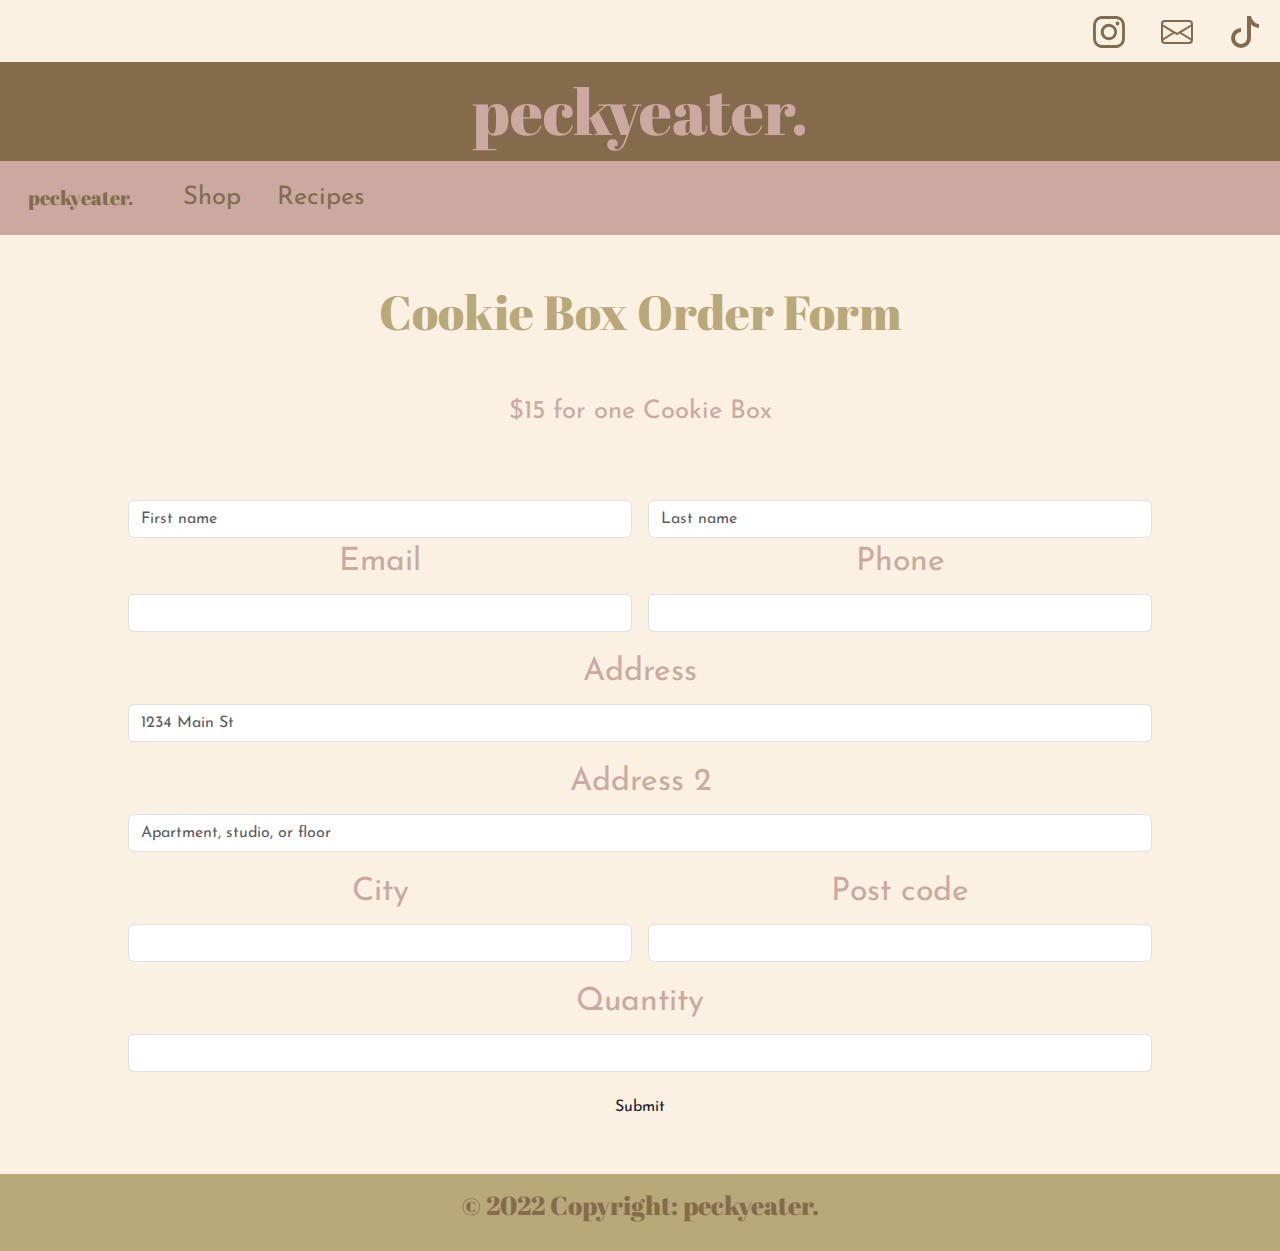
==== buy_form.html @ cb78926e "pizza" ====
<!DOCTYPE html>
<html lang="en">
<head>
    <title>Shop</title>
    <meta charset="utf-8">
    <meta name="viewport" content="width=device-width, initial-scale=1">

    <link rel="preconnect" href="https://fonts.googleapis.com">
    <link rel="preconnect" href="https://fonts.gstatic.com" crossorigin>
    <link href="https://fonts.googleapis.com/css2?family=Abril+Fatface&display=swap" rel="stylesheet">
    <link href="https://fonts.googleapis.com/css2?family=Josefin+Sans:wght@300&display=swap" rel="stylesheet">
    <link href="https://cdn.jsdelivr.net/npm/bootstrap@5.2.0/dist/css/bootstrap.min.css" rel="stylesheet">
    <script src="https://cdn.jsdelivr.net/npm/bootstrap@5.2.0/dist/js/bootstrap.bundle.min.js"></script>
    <link rel="stylesheet" href="stylesheet.css">
</head>
<body>

<div class="social text-end "> <button type="button" class="btn btn-outline"><a href="https://www.instagram.com/peckyeater/">
    <svg xmlns="http://www.w3.org/2000/svg" width="32" height="32" fill="rgba(131,107,76,255)" class="bi bi-instagram link-secondary" viewBox="0 0 16 16">
        <path d="M8 0C5.829 0 5.556.01 4.703.048 3.85.088 3.269.222 2.76.42a3.917 3.917 0 0 0-1.417.923A3.927 3.927 0 0 0 .42 2.76C.222 3.268.087 3.85.048 4.7.01 5.555 0 5.827 0 8.001c0 2.172.01 2.444.048 3.297.04.852.174 1.433.372 1.942.205.526.478.972.923 1.417.444.445.89.719 1.416.923.51.198 1.09.333 1.942.372C5.555 15.99 5.827 16 8 16s2.444-.01 3.298-.048c.851-.04 1.434-.174 1.943-.372a3.916 3.916 0 0 0 1.416-.923c.445-.445.718-.891.923-1.417.197-.509.332-1.09.372-1.942C15.99 10.445 16 10.173 16 8s-.01-2.445-.048-3.299c-.04-.851-.175-1.433-.372-1.941a3.926 3.926 0 0 0-.923-1.417A3.911 3.911 0 0 0 13.24.42c-.51-.198-1.092-.333-1.943-.372C10.443.01 10.172 0 7.998 0h.003zm-.717 1.442h.718c2.136 0 2.389.007 3.232.046.78.035 1.204.166 1.486.275.373.145.64.319.92.599.28.28.453.546.598.92.11.281.24.705.275 1.485.039.843.047 1.096.047 3.231s-.008 2.389-.047 3.232c-.035.78-.166 1.203-.275 1.485a2.47 2.47 0 0 1-.599.919c-.28.28-.546.453-.92.598-.28.11-.704.24-1.485.276-.843.038-1.096.047-3.232.047s-2.39-.009-3.233-.047c-.78-.036-1.203-.166-1.485-.276a2.478 2.478 0 0 1-.92-.598 2.48 2.48 0 0 1-.6-.92c-.109-.281-.24-.705-.275-1.485-.038-.843-.046-1.096-.046-3.233 0-2.136.008-2.388.046-3.231.036-.78.166-1.204.276-1.486.145-.373.319-.64.599-.92.28-.28.546-.453.92-.598.282-.11.705-.24 1.485-.276.738-.034 1.024-.044 2.515-.045v.002zm4.988 1.328a.96.96 0 1 0 0 1.92.96.96 0 0 0 0-1.92zm-4.27 1.122a4.109 4.109 0 1 0 0 8.217 4.109 4.109 0 0 0 0-8.217zm0 1.441a2.667 2.667 0 1 1 0 5.334 2.667 2.667 0 0 1 0-5.334z"/>
    </svg></a></button>
    <button type="button" class="btn btn-outline"><a href="mailto:peckyeater@gmail.com">
        <svg xmlns="http://www.w3.org/2000/svg" width="32" height="32" fill="rgba(131,107,76,255)" class="bi bi-envelope" viewBox="0 0 16 16">
            <path d="M0 4a2 2 0 0 1 2-2h12a2 2 0 0 1 2 2v8a2 2 0 0 1-2 2H2a2 2 0 0 1-2-2V4Zm2-1a1 1 0 0 0-1 1v.217l7 4.2 7-4.2V4a1 1 0 0 0-1-1H2Zm13 2.383-4.708 2.825L15 11.105V5.383Zm-.034 6.876-5.64-3.471L8 9.583l-1.326-.795-5.64 3.47A1 1 0 0 0 2 13h12a1 1 0 0 0 .966-.741ZM1 11.105l4.708-2.897L1 5.383v5.722Z"/>
        </svg>
    </a></button>
    <button type="button" class="btn btn-outline"><a href="https://www.tiktok.com/@peckyeater">
        <svg xmlns="http://www.w3.org/2000/svg" width="32" height="32" fill="rgba(131,107,76,255)" class="bi bi-tiktok" viewBox="0 0 16 16">
            <path d="M9 0h1.98c.144.715.54 1.617 1.235 2.512C12.895 3.389 13.797 4 15 4v2c-1.753 0-3.07-.814-4-1.829V11a5 5 0 1 1-5-5v2a3 3 0 1 0 3 3V0Z"/>
        </svg>
    </a></button>
</div>

<div class="d-none d-sm-block" >
    <div class="header text-center">peckyeater.</div>
</div>

<nav class="navbar navbar-expand-sm sticky-top">
    <div class="container-fluid">
        <a class="navbar-brand" href="index.html">peckyeater.</a>
        <button class="navbar-toggler" type="button" data-bs-toggle="collapse" data-bs-target="#mynavbar">
            <span class="navbar-toggler-icon"></span>
        </button>
        <div class="collapse navbar-collapse" id="mynavbar">
            <ul class="navbar-nav me-auto">
                <li class="nav-item">
                    <a class="nav-link" href="shop.html">Shop</a>
                </li>
                <li class="nav-item">
                    <a class="nav-link" href="recipes.html">Recipes</a>
                </li>
            </ul>

        </div>
    </div>
</nav>
<br>
<div class="container-fluid">
    <div class="title text-center display-5">Cookie Box Order Form</div>
</div>

<div class="wrapper">
    <br>
    <p>$15 for one Cookie Box</p>
    <br>
    <div class="row g-3">
        <div class="col">
            <input type="text" class="form-control" placeholder="First name" aria-label="First name">
        </div>
        <div class="col">
            <input type="text" class="form-control" placeholder="Last name" aria-label="Last name">
        </div>
    </div>
    <form class="row g-3">
        <div class="col-md-6">
            <label for="inputEmail4" class="form-label">Email</label>
            <input type="email" class="form-control" id="inputEmail4">
        </div>
        <div class="col-md-6">
            <label for="inputPhone" class="form-label">Phone</label>
            <input type="tel" class="form-control" id="inputPhone">
        </div>
        <div class="col-12">
            <label for="inputAddress" class="form-label">Address</label>
            <input type="text" class="form-control" id="inputAddress" placeholder="1234 Main St">
        </div>
        <div class="col-12">
            <label for="inputAddress2" class="form-label">Address 2</label>
            <input type="text" class="form-control" id="inputAddress2" placeholder="Apartment, studio, or floor">
        </div>
        <div class="col-md-6">
            <label for="inputCity" class="form-label">City</label>
            <input type="text" class="form-control" id="inputCity">
        </div>
        <div class="col-md-6">
            <label for="inputPost" class="form-label">Post code</label>
            <input type="text" class="form-control" id="inputPost">
        </div>
        <div class="col-12">
            <label for="inputQuantity" class="form-label">Quantity</label>
            <input type="number" class="form-control" id="inputQuantity">
        </div>
        <button type="submit" class="btn">Submit</button>
    </form>
</div>
<br>

</body>
<footer class="footer">
    <p>© 2022 Copyright: peckyeater.</p>
</footer>
</html>
---- stylesheet.css ----
.header {
    color: rgba(204, 169, 160, 255) !important;
    font-family: 'Abril Fatface', cursive;
    background-color: rgba(131, 107, 76, 255) !important;
    font-size: 2em;
    padding: 2%;
}

.social{
    background-color: rgba(250,241,227,98) !important;
    color: rgba(131,107,76,255) !important;
    padding: 0.5%;
}

.footer{
    color:rgba(131,107,76,255)!important;
    font-family: 'Abril Fatface', cursive;
    background-color:rgba(185,168,120,255);!important;
    padding:0.5%;
}

.title{
    color:rgba(185,168,120,255);!important;
    font-family: 'Abril Fatface', cursive;
}

.title-2{
    color:rgba(131,107,76,255);!important;
    font-family: 'Abril Fatface', cursive;

}


.table{
    background-color:rgba(204,169,160,255);
    color:rgba(131,107,76,255);!important;
    font-size:0.8em;
}

.table-2{
    background-color: rgba(250,241,227,98) !important;
}

.buy{
    background-color:rgba(185,168,120,255);!important;
}

body{
    font-size:2em;
    color:rgba(204,169,160,255) !important;
    line-height: 1.5em;
    text-align: center;
    background-color: rgba(250,241,227,98) !important;
    font-family: 'Josefin Sans', sans-serif;
}

.txt-1{
    font-size:1em;
    line-height: 2em;
    color:rgba(250,241,227,98) !important;
}

.txt-2{
    font-size:2em;
}

.txt-3{
    font-size:1em;
    line-height: 2em;
}

p{
    font-size:0.8em;
}

.wrapper{

    margin-left: 10%;

    margin-right: 10%;

}

.block-1{
    background-color:rgba(185,168,120,255);!important;
}

.nav-item{
    background-color:rgba(204,169,160,255) !important;
}
.nav-link{
    color:rgba(131,107,76,255) !important;
    font-family: 'Josefin Sans', sans-serif;
    transition: all 0.5s;
}

.navbar-brand{
    background-color:rgba(204,169,160,255) !important;
    color:rgba(131,107,76,255) !important;
    font-family: 'Abril Fatface', cursive;
}
.navbar{
    background-color:rgba(204,169,160,255) !important;
    font-family: 'Abril Fatface', cursive;
    font-size: 0.8em;
}

.navbar-nav{
    background-color:rgba(204,169,160,255) !important;
}

.navbar .navbar-nav .nav-link:hover {
    background-color:rgba(185,168,120,255);!important;
    color: rgba(131,107,76,255) !important;
}

.active{
    color:rgba(131,107,76,255) !important;
    font-family: 'Josefin Sans', sans-serif;
}

@media only screen and (min-width: 992px) {
    .navbar {
        padding: 0;
    }
    .navbar .navbar-nav .nav-link {
        padding: 0.5em 0.7em;
    }
    .navbar .navbar-brand {
        padding: 0 0.8em;
    }
}

* {box-sizing:border-box}
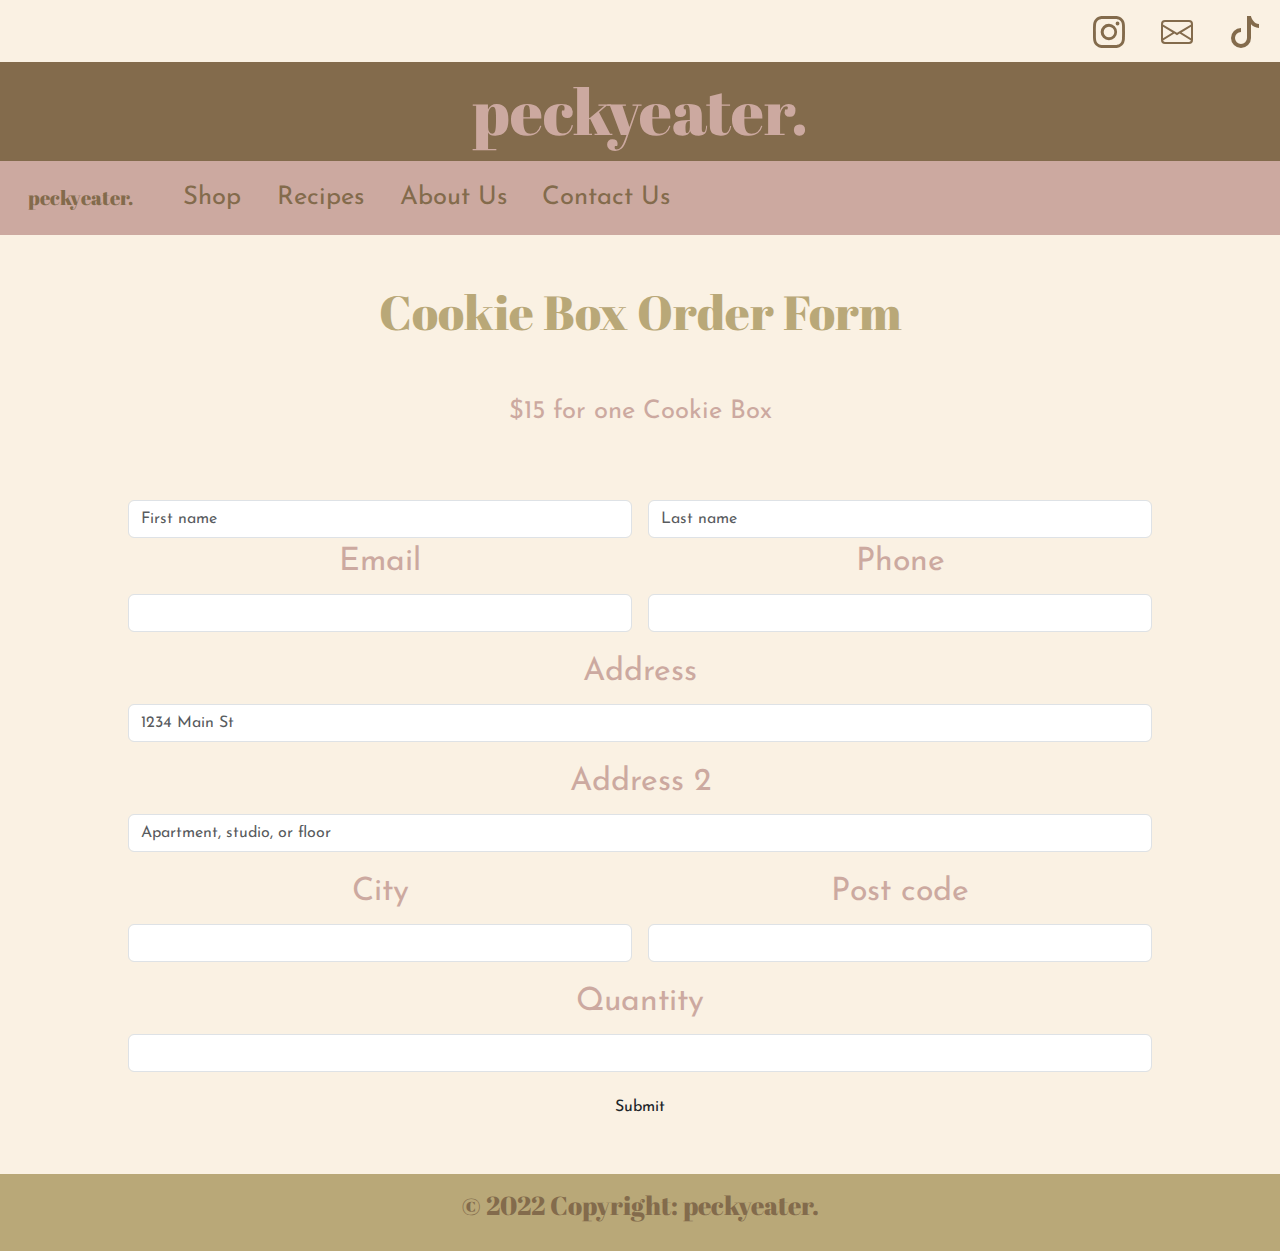
==== commit f2e682aa: "error checker" ====
--- a/buy_form.html
+++ b/buy_form.html
@@ -1,7 +1,7 @@
 <!DOCTYPE html>
 <html lang="en">
 <head>
-    <title>Shop</title>
+    <title>buy form</title>
     <meta charset="utf-8">
     <meta name="viewport" content="width=device-width, initial-scale=1">
 
@@ -15,20 +15,20 @@
 </head>
 <body>
 
-<div class="social text-end "> <button type="button" class="btn btn-outline"><a href="https://www.instagram.com/peckyeater/">
+<div class="social text-end "> <a class="btn btn-outline" href="https://www.instagram.com/peckyeater/">
     <svg xmlns="http://www.w3.org/2000/svg" width="32" height="32" fill="rgba(131,107,76,255)" class="bi bi-instagram link-secondary" viewBox="0 0 16 16">
         <path d="M8 0C5.829 0 5.556.01 4.703.048 3.85.088 3.269.222 2.76.42a3.917 3.917 0 0 0-1.417.923A3.927 3.927 0 0 0 .42 2.76C.222 3.268.087 3.85.048 4.7.01 5.555 0 5.827 0 8.001c0 2.172.01 2.444.048 3.297.04.852.174 1.433.372 1.942.205.526.478.972.923 1.417.444.445.89.719 1.416.923.51.198 1.09.333 1.942.372C5.555 15.99 5.827 16 8 16s2.444-.01 3.298-.048c.851-.04 1.434-.174 1.943-.372a3.916 3.916 0 0 0 1.416-.923c.445-.445.718-.891.923-1.417.197-.509.332-1.09.372-1.942C15.99 10.445 16 10.173 16 8s-.01-2.445-.048-3.299c-.04-.851-.175-1.433-.372-1.941a3.926 3.926 0 0 0-.923-1.417A3.911 3.911 0 0 0 13.24.42c-.51-.198-1.092-.333-1.943-.372C10.443.01 10.172 0 7.998 0h.003zm-.717 1.442h.718c2.136 0 2.389.007 3.232.046.78.035 1.204.166 1.486.275.373.145.64.319.92.599.28.28.453.546.598.92.11.281.24.705.275 1.485.039.843.047 1.096.047 3.231s-.008 2.389-.047 3.232c-.035.78-.166 1.203-.275 1.485a2.47 2.47 0 0 1-.599.919c-.28.28-.546.453-.92.598-.28.11-.704.24-1.485.276-.843.038-1.096.047-3.232.047s-2.39-.009-3.233-.047c-.78-.036-1.203-.166-1.485-.276a2.478 2.478 0 0 1-.92-.598 2.48 2.48 0 0 1-.6-.92c-.109-.281-.24-.705-.275-1.485-.038-.843-.046-1.096-.046-3.233 0-2.136.008-2.388.046-3.231.036-.78.166-1.204.276-1.486.145-.373.319-.64.599-.92.28-.28.546-.453.92-.598.282-.11.705-.24 1.485-.276.738-.034 1.024-.044 2.515-.045v.002zm4.988 1.328a.96.96 0 1 0 0 1.92.96.96 0 0 0 0-1.92zm-4.27 1.122a4.109 4.109 0 1 0 0 8.217 4.109 4.109 0 0 0 0-8.217zm0 1.441a2.667 2.667 0 1 1 0 5.334 2.667 2.667 0 0 1 0-5.334z"/>
-    </svg></a></button>
-    <button type="button" class="btn btn-outline"><a href="mailto:peckyeater@gmail.com">
+    </svg></a>
+    <a class="btn btn-outline" href="mailto:peckyeater@gmail.com">
         <svg xmlns="http://www.w3.org/2000/svg" width="32" height="32" fill="rgba(131,107,76,255)" class="bi bi-envelope" viewBox="0 0 16 16">
             <path d="M0 4a2 2 0 0 1 2-2h12a2 2 0 0 1 2 2v8a2 2 0 0 1-2 2H2a2 2 0 0 1-2-2V4Zm2-1a1 1 0 0 0-1 1v.217l7 4.2 7-4.2V4a1 1 0 0 0-1-1H2Zm13 2.383-4.708 2.825L15 11.105V5.383Zm-.034 6.876-5.64-3.471L8 9.583l-1.326-.795-5.64 3.47A1 1 0 0 0 2 13h12a1 1 0 0 0 .966-.741ZM1 11.105l4.708-2.897L1 5.383v5.722Z"/>
         </svg>
-    </a></button>
-    <button type="button" class="btn btn-outline"><a href="https://www.tiktok.com/@peckyeater">
+    </a>
+    <a class="btn btn-outline"href="https://www.tiktok.com/@peckyeater">
         <svg xmlns="http://www.w3.org/2000/svg" width="32" height="32" fill="rgba(131,107,76,255)" class="bi bi-tiktok" viewBox="0 0 16 16">
             <path d="M9 0h1.98c.144.715.54 1.617 1.235 2.512C12.895 3.389 13.797 4 15 4v2c-1.753 0-3.07-.814-4-1.829V11a5 5 0 1 1-5-5v2a3 3 0 1 0 3 3V0Z"/>
         </svg>
-    </a></button>
+    </a>
 </div>
 
 <div class="d-none d-sm-block" >
@@ -48,6 +48,12 @@
                 </li>
                 <li class="nav-item">
                     <a class="nav-link" href="recipes.html">Recipes</a>
+                </li>
+                <li class="nav-item">
+                    <a class="nav-link" href="index.html#aboutus">About Us</a>
+                </li>
+                <li class="nav-item">
+                    <a class="nav-link" href="index.html#contactus">Contact Us</a>
                 </li>
             </ul>
 
@@ -104,9 +110,9 @@
     </form>
 </div>
 <br>
-
-</body>
 <footer class="footer">
     <p>© 2022 Copyright: peckyeater.</p>
 </footer>
+</body>
+
 </html>
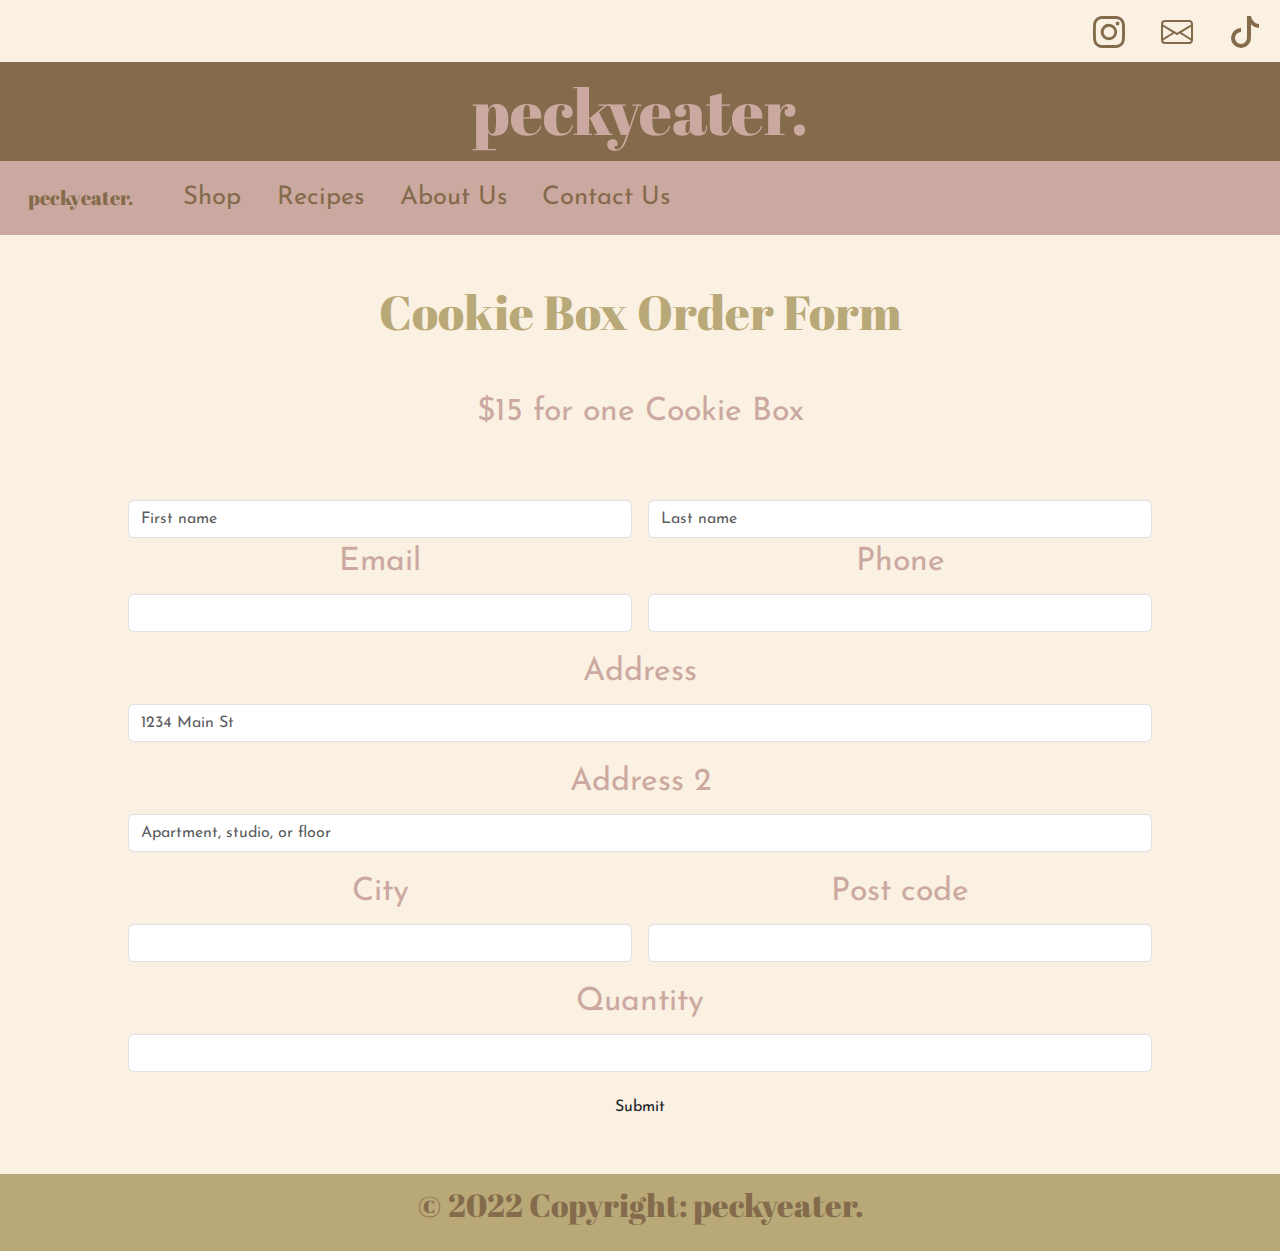
==== commit 6df19a7a: "code commenting" ====
--- a/buy_form.html
+++ b/buy_form.html
@@ -15,6 +15,7 @@
 </head>
 <body>
 
+<!-- social media links, icons from bootstrap icon library -->
 <div class="social text-end "> <a class="btn btn-outline" href="https://www.instagram.com/peckyeater/">
     <svg xmlns="http://www.w3.org/2000/svg" width="32" height="32" fill="rgba(131,107,76,255)" class="bi bi-instagram link-secondary" viewBox="0 0 16 16">
         <path d="M8 0C5.829 0 5.556.01 4.703.048 3.85.088 3.269.222 2.76.42a3.917 3.917 0 0 0-1.417.923A3.927 3.927 0 0 0 .42 2.76C.222 3.268.087 3.85.048 4.7.01 5.555 0 5.827 0 8.001c0 2.172.01 2.444.048 3.297.04.852.174 1.433.372 1.942.205.526.478.972.923 1.417.444.445.89.719 1.416.923.51.198 1.09.333 1.942.372C5.555 15.99 5.827 16 8 16s2.444-.01 3.298-.048c.851-.04 1.434-.174 1.943-.372a3.916 3.916 0 0 0 1.416-.923c.445-.445.718-.891.923-1.417.197-.509.332-1.09.372-1.942C15.99 10.445 16 10.173 16 8s-.01-2.445-.048-3.299c-.04-.851-.175-1.433-.372-1.941a3.926 3.926 0 0 0-.923-1.417A3.911 3.911 0 0 0 13.24.42c-.51-.198-1.092-.333-1.943-.372C10.443.01 10.172 0 7.998 0h.003zm-.717 1.442h.718c2.136 0 2.389.007 3.232.046.78.035 1.204.166 1.486.275.373.145.64.319.92.599.28.28.453.546.598.92.11.281.24.705.275 1.485.039.843.047 1.096.047 3.231s-.008 2.389-.047 3.232c-.035.78-.166 1.203-.275 1.485a2.47 2.47 0 0 1-.599.919c-.28.28-.546.453-.92.598-.28.11-.704.24-1.485.276-.843.038-1.096.047-3.232.047s-2.39-.009-3.233-.047c-.78-.036-1.203-.166-1.485-.276a2.478 2.478 0 0 1-.92-.598 2.48 2.48 0 0 1-.6-.92c-.109-.281-.24-.705-.275-1.485-.038-.843-.046-1.096-.046-3.233 0-2.136.008-2.388.046-3.231.036-.78.166-1.204.276-1.486.145-.373.319-.64.599-.92.28-.28.546-.453.92-.598.282-.11.705-.24 1.485-.276.738-.034 1.024-.044 2.515-.045v.002zm4.988 1.328a.96.96 0 1 0 0 1.92.96.96 0 0 0 0-1.92zm-4.27 1.122a4.109 4.109 0 1 0 0 8.217 4.109 4.109 0 0 0 0-8.217zm0 1.441a2.667 2.667 0 1 1 0 5.334 2.667 2.667 0 0 1 0-5.334z"/>
@@ -24,17 +25,19 @@
             <path d="M0 4a2 2 0 0 1 2-2h12a2 2 0 0 1 2 2v8a2 2 0 0 1-2 2H2a2 2 0 0 1-2-2V4Zm2-1a1 1 0 0 0-1 1v.217l7 4.2 7-4.2V4a1 1 0 0 0-1-1H2Zm13 2.383-4.708 2.825L15 11.105V5.383Zm-.034 6.876-5.64-3.471L8 9.583l-1.326-.795-5.64 3.47A1 1 0 0 0 2 13h12a1 1 0 0 0 .966-.741ZM1 11.105l4.708-2.897L1 5.383v5.722Z"/>
         </svg>
     </a>
-    <a class="btn btn-outline"href="https://www.tiktok.com/@peckyeater">
+    <a class="btn btn-outline" href="https://www.tiktok.com/@peckyeater">
         <svg xmlns="http://www.w3.org/2000/svg" width="32" height="32" fill="rgba(131,107,76,255)" class="bi bi-tiktok" viewBox="0 0 16 16">
             <path d="M9 0h1.98c.144.715.54 1.617 1.235 2.512C12.895 3.389 13.797 4 15 4v2c-1.753 0-3.07-.814-4-1.829V11a5 5 0 1 1-5-5v2a3 3 0 1 0 3 3V0Z"/>
         </svg>
     </a>
 </div>
 
+<!-- header -->
 <div class="d-none d-sm-block" >
     <div class="header text-center">peckyeater.</div>
 </div>
 
+<!-- sticky navbar, collapsable on mobile devices -->
 <nav class="navbar navbar-expand-sm sticky-top">
     <div class="container-fluid">
         <a class="navbar-brand" href="index.html">peckyeater.</a>
@@ -65,6 +68,7 @@
     <div class="title text-center display-5">Cookie Box Order Form</div>
 </div>
 
+<!-- table structured form for ordering cookies -->
 <div class="wrapper">
     <br>
     <p>$15 for one Cookie Box</p>
@@ -98,6 +102,7 @@
             <label for="inputCity" class="form-label">City</label>
             <input type="text" class="form-control" id="inputCity">
         </div>
+
         <div class="col-md-6">
             <label for="inputPost" class="form-label">Post code</label>
             <input type="text" class="form-control" id="inputPost">
--- a/stylesheet.css
+++ b/stylesheet.css
@@ -1,22 +1,26 @@
+
+/*. font styling- changes in font size and colour */
 .header {
     color: rgba(204, 169, 160, 255) !important;
     font-family: 'Abril Fatface', cursive;
     background-color: rgba(131, 107, 76, 255) !important;
-    font-size: 2em;
-    padding: 2%;
+    font-size: 2em;!important;
+    padding: 2%;!important;
 }
 
-.social{
-    background-color: rgba(250,241,227,98) !important;
-    color: rgba(131,107,76,255) !important;
-    padding: 0.5%;
+.txt-1{
+    font-size:1em;!important;
+    line-height: 1.5em; !important;
+    color:rgba(250,241,227,98) !important;
 }
 
-.footer{
-    color:rgba(131,107,76,255)!important;
-    font-family: 'Abril Fatface', cursive;
-    background-color:rgba(185,168,120,255);!important;
-    padding:0.5%;
+.txt-2{
+    font-size:2em; !important;
+}
+
+.txt-3{
+    font-size:1em;!important;
+    line-height: 2em;!important;
 }
 
 .title{
@@ -24,25 +28,9 @@
     font-family: 'Abril Fatface', cursive;
 }
 
-.title-2{
-    color:rgba(131,107,76,255);!important;
+.title-2 {
+    color: rgba(131, 107, 76, 255);!important;
     font-family: 'Abril Fatface', cursive;
-
-}
-
-
-.table{
-    background-color:rgba(204,169,160,255);
-    color:rgba(131,107,76,255);!important;
-    font-size:0.8em;
-}
-
-.table-2{
-    background-color: rgba(250,241,227,98) !important;
-}
-
-.buy{
-    background-color:rgba(185,168,120,255);!important;
 }
 
 body{
@@ -54,46 +42,65 @@
     font-family: 'Josefin Sans', sans-serif;
 }
 
-.txt-1{
-    font-size:1em;
-    line-height: 2em;
-    color:rgba(250,241,227,98) !important;
+/*. styling for banner and top of screen with social media links */
+.social{
+    background-color: rgba(250,241,227,98) !important;
+    color: rgba(131,107,76,255) !important;
+    padding: 0.5%;
 }
 
-.txt-2{
-    font-size:2em;
+/*. footer styling*/
+.footer{
+    color:rgba(131,107,76,255)!important;
+    font-family: 'Abril Fatface', cursive;
+    background-color:rgba(185,168,120,255);!important;
+    padding:0.5%;
 }
 
-.txt-3{
-    font-size:1em;
-    line-height: 2em;
-}
-
-p{
+/*. styling for tables
+ */
+.table{
+    background-color:rgba(204,169,160,255);
+    color:rgba(131,107,76,255);!important;
     font-size:0.8em;
 }
 
-.wrapper{
-
-    margin-left: 10%;
-
-    margin-right: 10%;
-
+.table-2{
+    background-color: rgba(250,241,227,98) !important;
 }
 
+/*. button colour
+ */
+.buy{
+    background-color:rgba(185,168,120,255);!important;
+}
+
+/*. makes it so website doesn't spread across full screen width
+ */
+.wrapper{
+    margin-left: 10%; !important;
+    margin-right: 10%;!important;
+}
+
+/*. card styling
+ */
 .block-1{
     background-color:rgba(185,168,120,255);!important;
 }
 
+/*. navbar styling
+ */
 .nav-item{
     background-color:rgba(204,169,160,255) !important;
 }
 .nav-link{
     color:rgba(131,107,76,255) !important;
     font-family: 'Josefin Sans', sans-serif;
-    transition: all 0.5s;
+
 }
 
+/*. logo for peckyeater styling
+ */
 .navbar-brand{
     background-color:rgba(204,169,160,255) !important;
     color:rgba(131,107,76,255) !important;
@@ -109,14 +116,11 @@
     background-color:rgba(204,169,160,255) !important;
 }
 
+/*. hover over navbar styling
+ */
 .navbar .navbar-nav .nav-link:hover {
     background-color:rgba(185,168,120,255);!important;
     color: rgba(131,107,76,255) !important;
-}
-
-.active{
-    color:rgba(131,107,76,255) !important;
-    font-family: 'Josefin Sans', sans-serif;
 }
 
 @media only screen and (min-width: 992px) {
